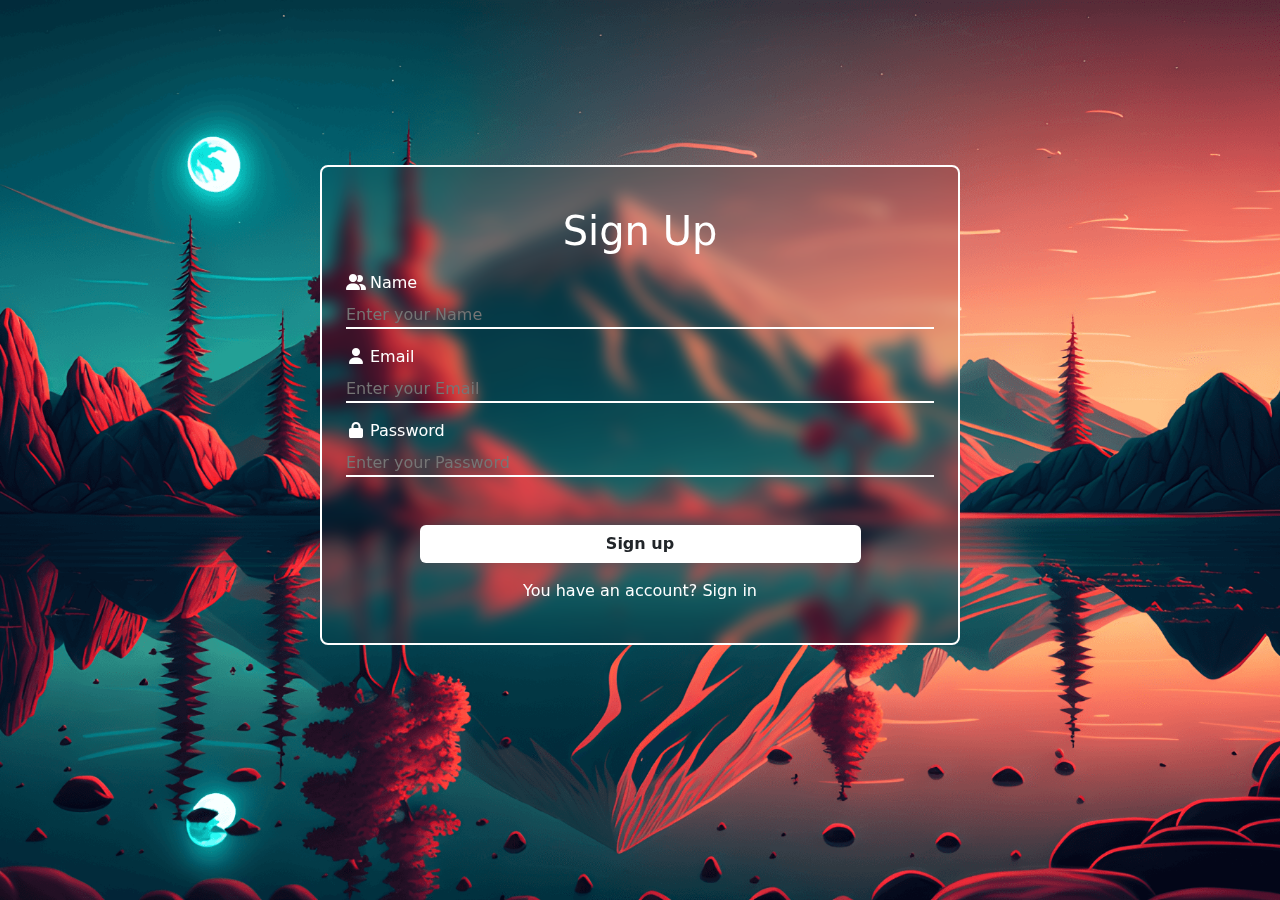
==== sign-up.html @ 4a322ad2 "First commit" ====
<!DOCTYPE html>
<html lang="en">
<head>
    <meta charset="UTF-8">
    <meta name="viewport" content="width=device-width, initial-scale=1.0">
    <link rel="stylesheet" href="./sign-up css/all.min.css">
    <link rel="stylesheet" href="./sign-up css/bootstrap.min.css">
    <link rel="stylesheet" href="./sign-up css/sign-up.css">
</head>
<body>
<main>
    <div class="light-box d-flex justify-content-center align-items-center ">
        <div class="sign-up rounded-3  w-50 p-4 ">
            <h1 class="my-3 text-center">Sign Up</h1>
        <label for="name" class="mb-2">
            <i class="fa-solid fa-user-group fa-fw me-1"></i>Name
        </label>
        <input type="text" placeholder="Enter your Name " id="name" class="w-100 mb-3">
       <label for="email" class="mb-2">
        <i class="fa-solid fa-user fa-fw me-1"></i>Email</label>
      <input type="email" placeholder="Enter your Email" id="email" class="w-100 mb-3">
      <label for="password" class="mb-2">
        <i class="fa-solid fa-lock fa-fw me-1"></i>Password</label>
      <input type="password" placeholder="Enter your Password" id="password" class="w-100 mb-5">
      <p class="text-danger d-none warning text-center fw-bolder fs-4">all inputs are required</p>
      <p class="text-success text-center fw-bolder fs-4 d-none valid">Success</p>
      <p class="text-danger d-none invalid text-center fw-bolder fs-4">invalid email or username</p>
      <p class="text-center text-danger fw-bolder fs-4 existed d-none">email already exists</p>
      <button class="btn d-block mx-auto rounded-2 bg-white w-75 fw-bold mb-3 signupBtn ">Sign up</button>
      <p class="text-white text-center">You have an account? <a href="" class="text-white text-decoration-none sign-in">Sign in</a></p>
      
        </div>
    </div>
    
    
   
</main>
    <script src="./sign-up js/sign-up.js"></script>
</body>
</html>
---- sign-up css/sign-up.css ----
main{
    background-image: url("../login-bg.png");
    background-size:cover ;
    background-position: center;
    height: 100vh;
}
.sign-up{
    border: 2px solid white;
    background-color: hsla(0, 0%, 10%,0.1);
    color: white;
    backdrop-filter: blur(8px);
}
.light-box{
    height: 90vh;
    
}
input{
    all: unset;
    background-color: transparent;
    border: none;
    border-bottom: 2px solid white;
}
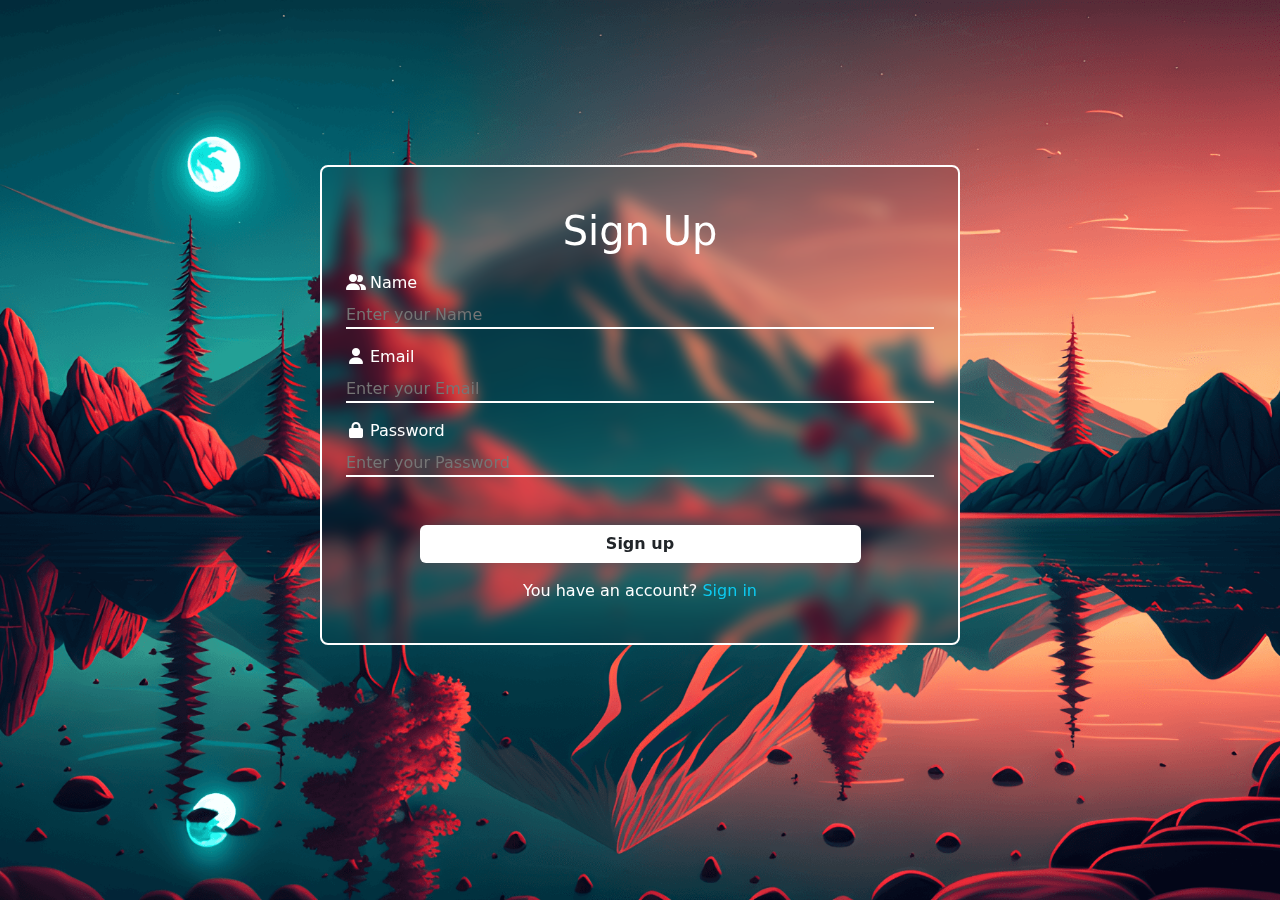
==== commit 281627f7: "second commit" ====
--- a/sign-up.html
+++ b/sign-up.html
@@ -27,7 +27,7 @@
       <p class="text-danger d-none invalid text-center fw-bolder fs-4">invalid email or username</p>
       <p class="text-center text-danger fw-bolder fs-4 existed d-none">email already exists</p>
       <button class="btn d-block mx-auto rounded-2 bg-white w-75 fw-bold mb-3 signupBtn ">Sign up</button>
-      <p class="text-white text-center">You have an account? <a href="" class="text-white text-decoration-none sign-in">Sign in</a></p>
+      <p class="text-white text-center">You have an account? <a href="" class=" text-decoration-none sign-in text-info">Sign in</a></p>
       
         </div>
     </div>
